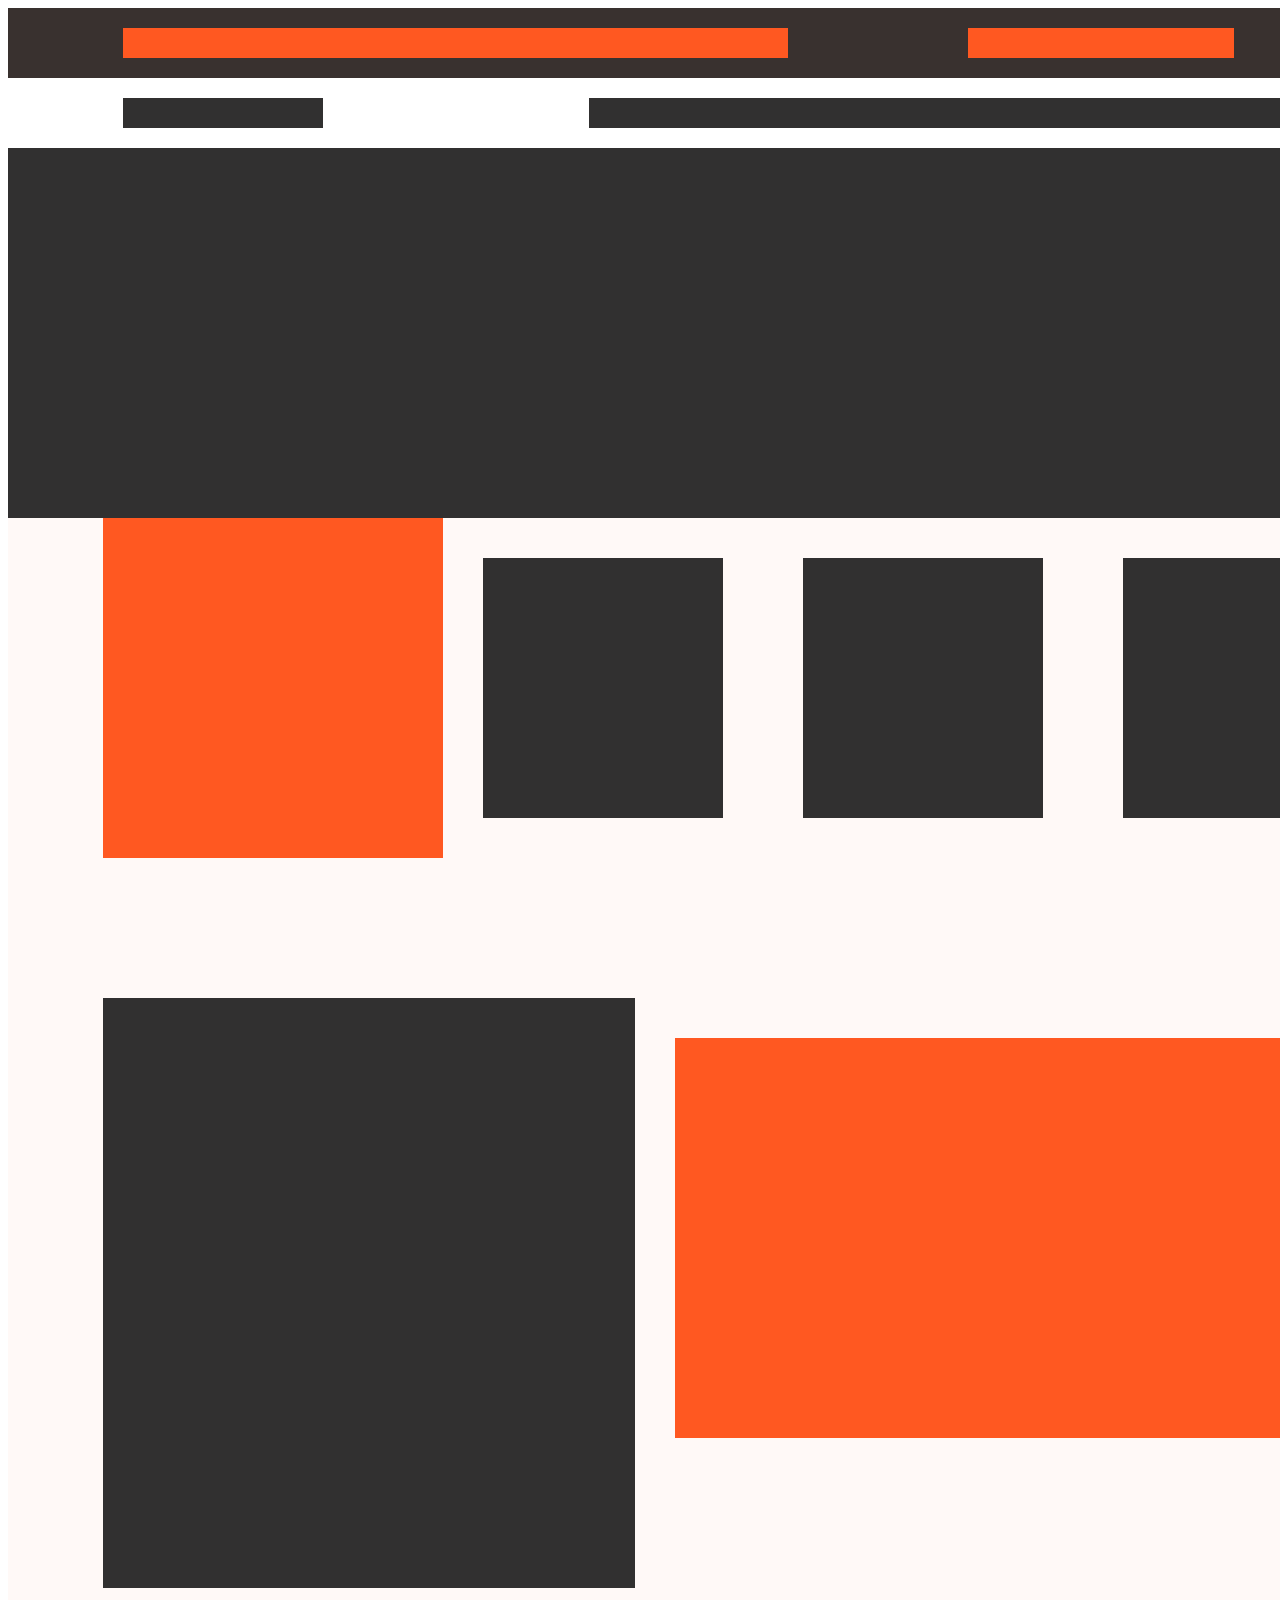
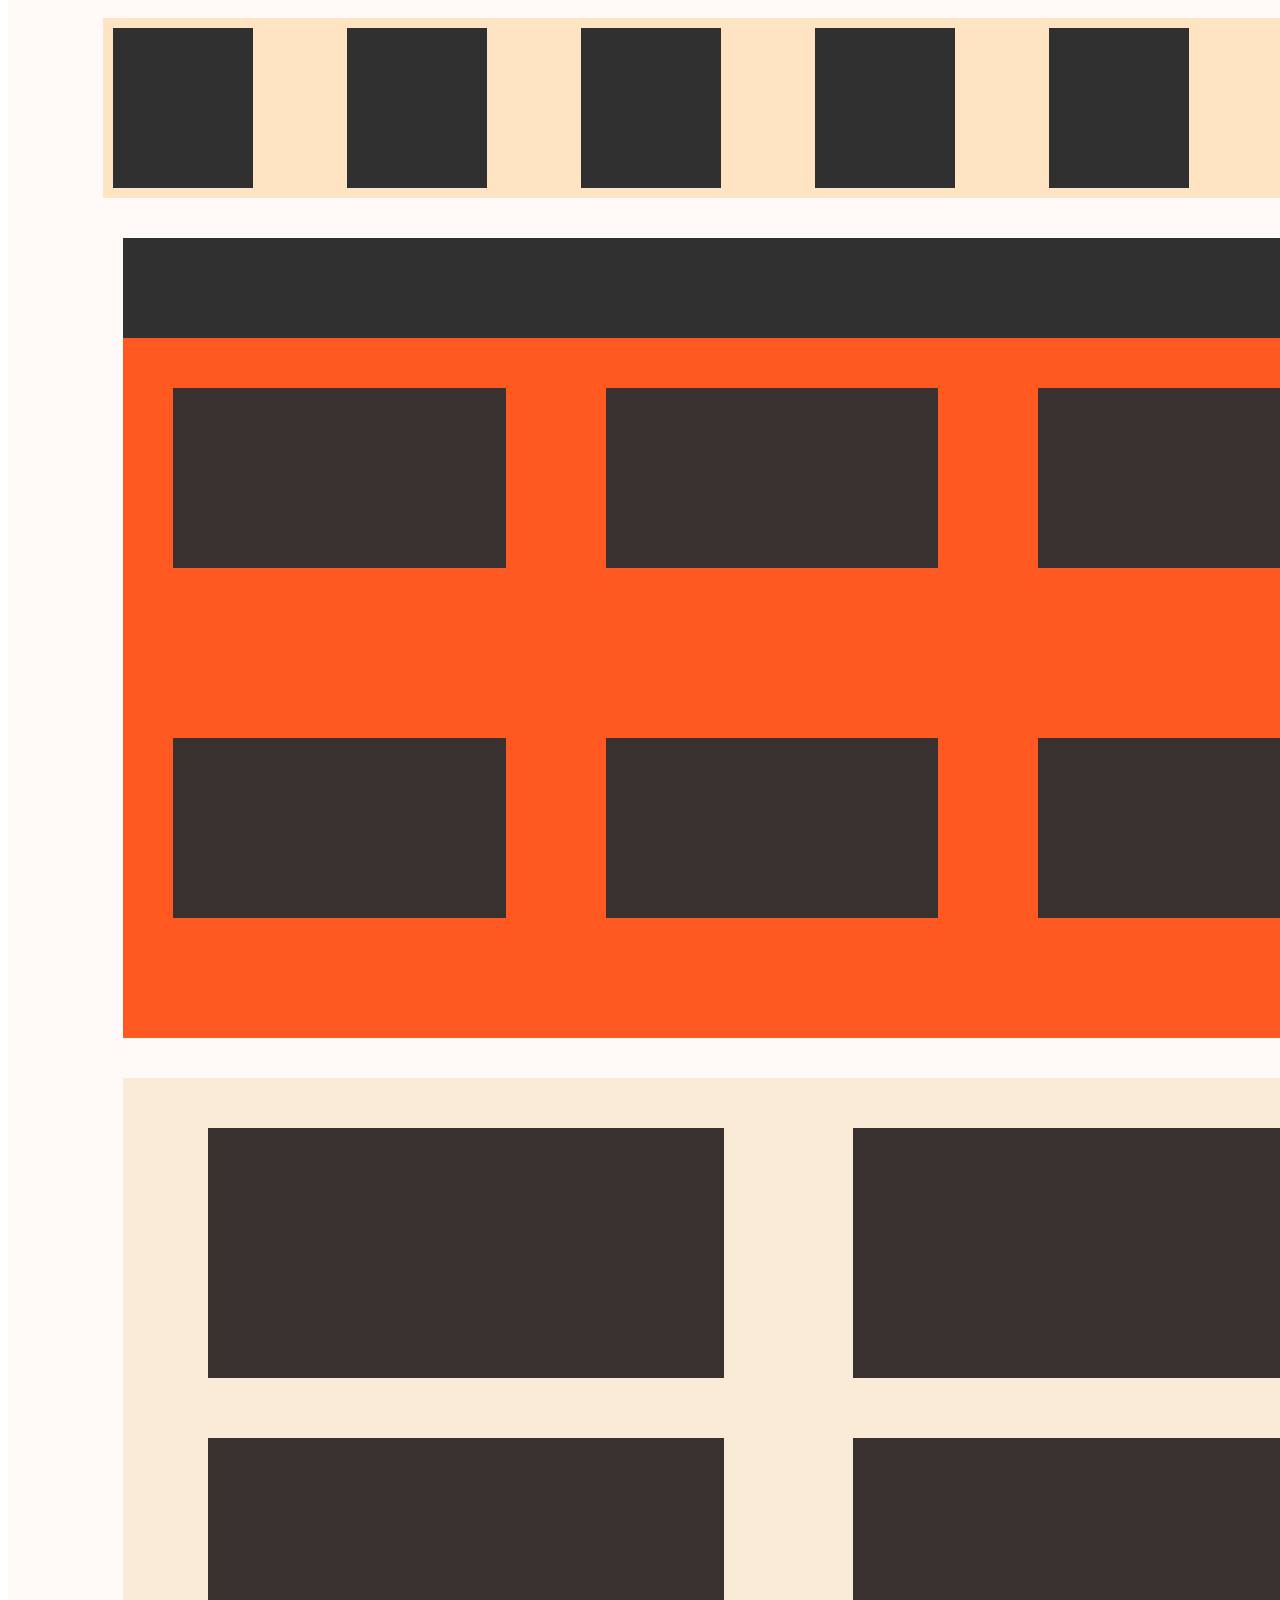
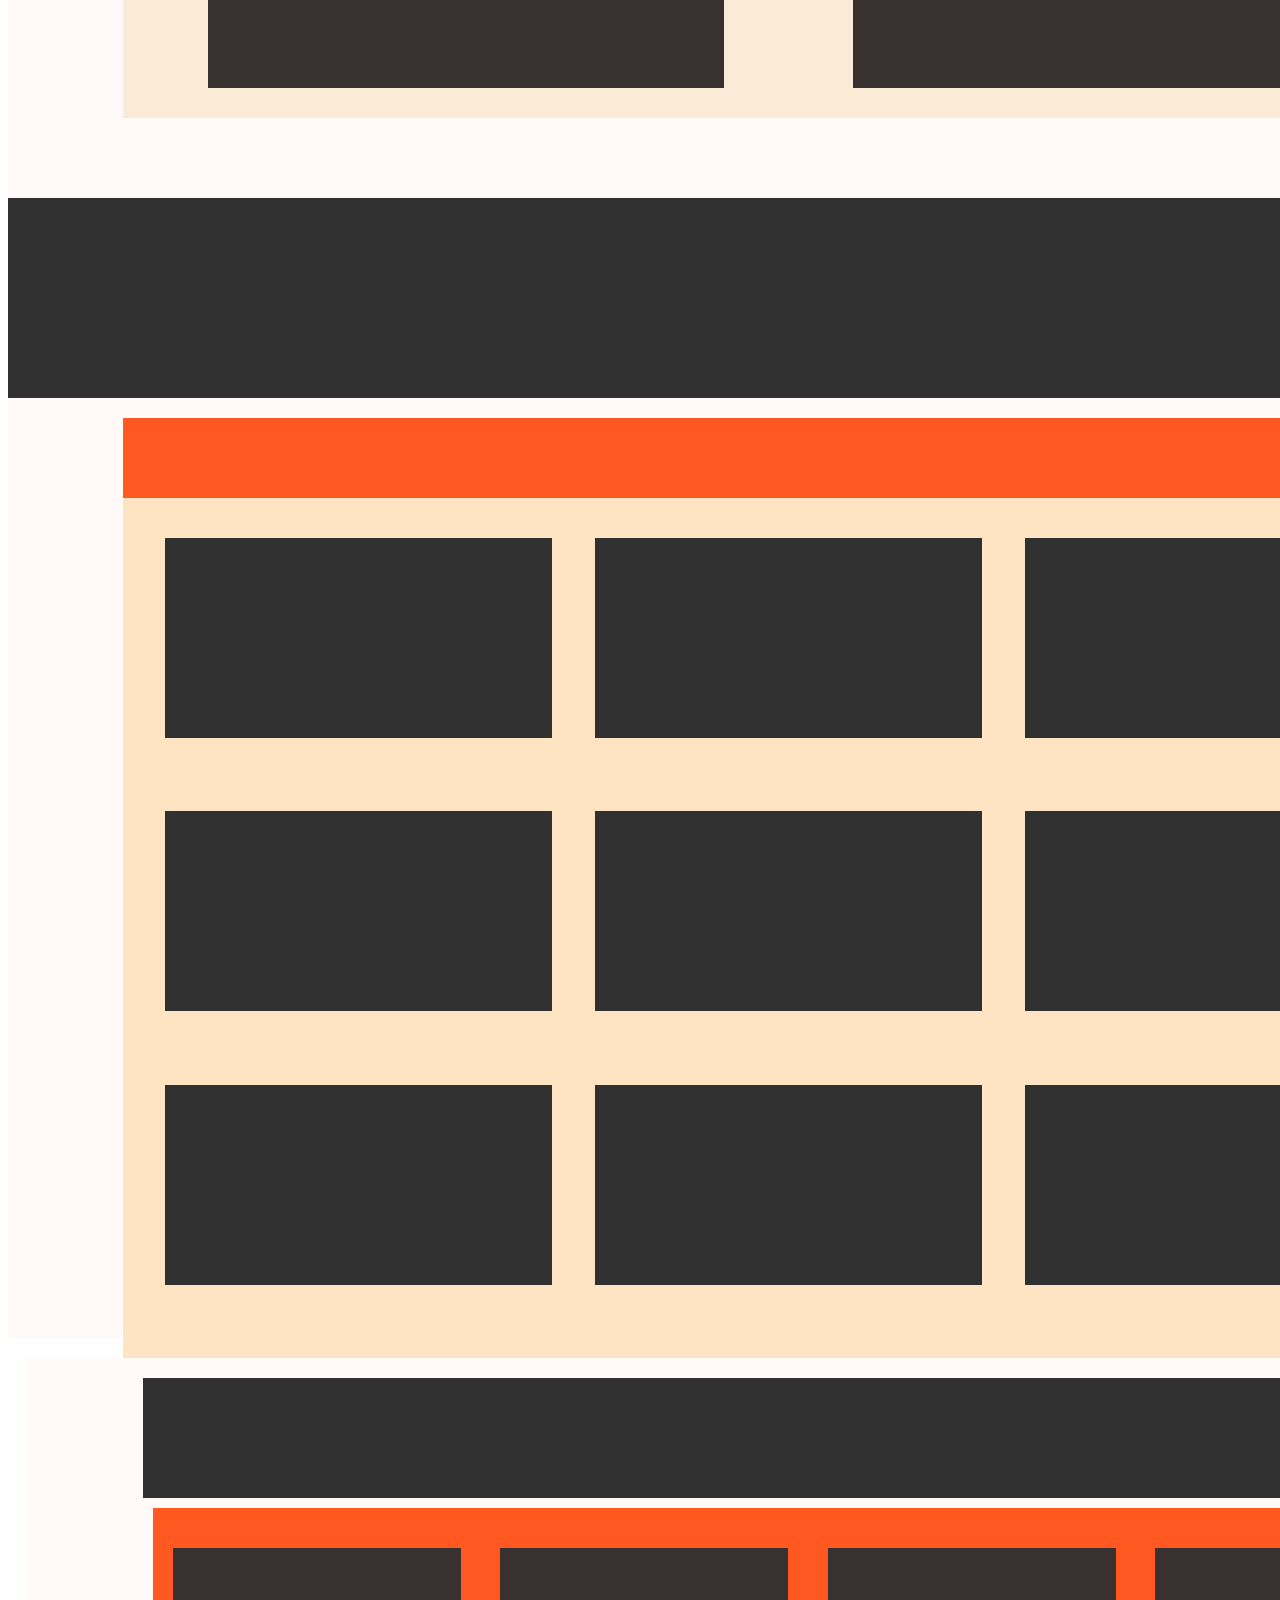
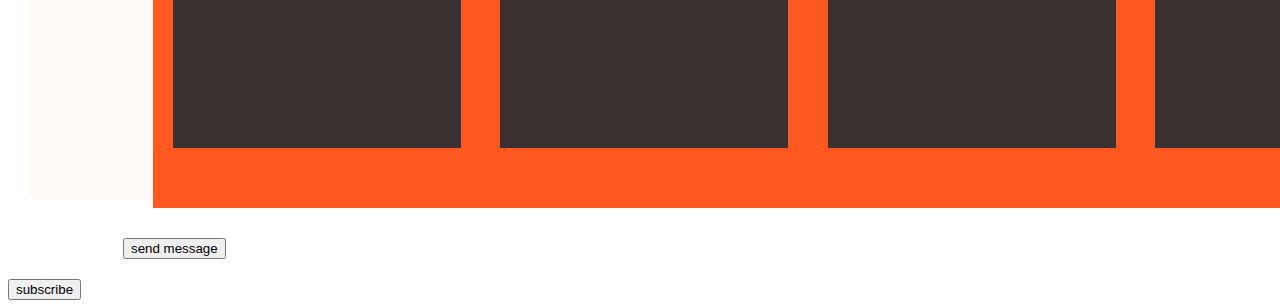
==== flexor new layout/index.html @ 1deda566 "flexor new layout" ====
<!DOCTYPE html>
<html lang="en">

<head>
    <meta charset="UTF-8">
    <meta http-equiv="X-UA-Compatible" content="IE=edge">
    <meta name="viewport" content="width=device-width, initial-scale=1.0">
    <title>flexor-2</title>
    <link rel="stylesheet" href="css/reset.css">
    <link rel="stylesheet" href="./style.css">
</head>

<body>

    <!-- <========get connect section starts==========> -->
    <section class="get-connected">
        <section class="container">
            <div class="mail-icon"></div>
            <div class="get-connect"></div>
        </section>
    </section>
    <!-- <====get connect section ends=====> -->

    <!--<======= conatct section starts=========> -->
    <section class="contact-section">
        <section class="container">
            <div class="flexor-icon"></div>
            <div class="toggle-buttons"></div>
        </section>
    </section>
    <!--<======= conatct section ends=========> -->


    <!--<======= banner section starts=========> -->

    <section class="banner-section">
        <div class="banner-img"></div>
    </section>

    <!--<======= banner section ends=========> -->

    <!--<=======why-choose section starts=========> -->
    <section class="why-choose-section">
        <section class="container">
            <div class="why-choose"></div>
            <div class="reason-1"></div>
            <div class="reason-2"></div>
            <div class="reason-3"></div>
        </section>
    </section>
    <!--<======= why choose section starts=========> -->

    <!--<======= about-us section starts=========> -->

    <section class="about-us-section">
        <section class="container">
            <div class=" about-us-img"></div>
            <div class="about-us-briefing"></div>
        </section>
    </section>

    <!--<======= about-us section starts=========> -->

    <!--<======= client-logo section starts=========> -->

    <section class="client-logo-section">
        <div class="container">
            <div class="client-logo-flexbox">
                <div class="logo"></div>
                <div class="logo"></div>
                <div class="logo"></div>
                <div class="logo"></div>
                <div class="logo"></div>
                <div class="logo"></div>
            </div>
        </div>
    </section>
    <!--<======= client-logo section ends=========> -->

    <!--<======= service-section starts=========> -->

    <section class="service-section">
        <section class="container">
            <div class="about-service"></div>
            <div class="service-flex-box">
                <div class="service"></div>
                <div class="service"></div>
                <div class="service"></div>
                <div class="service"></div>
                <div class="service"></div>
                <div class="service"></div>
            </div>
        </section>
    </section>

    <!--<======= service-section ends=========> -->


    <!--<======= picture-section starts=========> -->
    <section class="picture-section">
        <section class="container">
            <div class="picture-flexbox">
                <div class="picture"></div>
                <div class="picture"></div>
                <div class="picture"></div>
                <div class="picture"></div>
            </div>
        </section>
    </section>
    <!--<======= picture-section ends=========> -->

    <!--<======= customer-review-section starts=========> -->

    <section class="customer-review-section">
        <section class="container">
            <div class="customer-review-flexbox"></div>
        </section>
    </section>

    <!--<======= customer-review-section ends=========> -->


    <!--<======= portfolio-section starts=========> -->

    <section class="portfolio-section">
        <section class="container">
            <div class="about-portfolio"></div>
            <div class="portfolio-flexbox">
                <div class="portfolio-img"></div>
                <div class="portfolio-img"></div>
                <div class="portfolio-img"></div>
                <div class="portfolio-img"></div>
                <div class="portfolio-img"></div>
                <div class="portfolio-img"></div>
                <div class="portfolio-img"></div>
                <div class="portfolio-img"></div>
                <div class="portfolio-img"></div>
            </div>
        </section>
    </section>

    <!--<======= portfolio-section ends=========> -->

    <!--<======= team-section starts=========> -->

    <section class="team-section">
        <section class="container">
            <div class="about-team"></div>
            <div class="team-flexbox">
                <div class="team-img"></div>
                <div class="team-img"></div>
                <div class="team-img"></div>
                <div class="team-img"></div>
            </div>
        </section>
    </section>

    <!--<======= team-section ends=========> -->

    <!--<=======pricing-section starts=========> -->

    <section class="pricing-section">
        <section class="container">
            <div class="about-pricing"></div>
            <div class="pricing-flexbox">
                <div class="pricing-details"></div>
                <div class="pricing-details"></div>
                <div class="pricing-details"></div>
                <div class="pricing-details"></div>
            </div>
        </section>
    </section>

    <!--<=======pricing-section ends=========> -->

    <!--<=======FAQ-section starts=========> -->

    <section class="FAQ-section starts">
        <section class="container">
            <div class="about-FAQ"></div>
            <div class="FAQ"></div>
            <div class="FAQ"></div>
            <div class="FAQ"></div>
            <div class="FAQ"></div>
            <div class="FAQ"></div>
        </section>
    </section>

    <!--<=======FAQ-section ends=========> -->

    <!--<=======contact-section starts=========> -->

    <section class="contact-section">
        <section class="container">
            <div class="about-contact"></div>
            <div class="contact-flexbox">
                <div class="address-flexbox">
                    <div class="our-address"></div>
                    <div class="our-address"></div>
                    <div class="our-address"></div>
                </div>
                <div class="name-flex">
                    <div class="your-name"></div>
                    <div class="your-mail"></div>
                </div>
                <div class="subject"></div>
                <div class="message"></div>
                <div class="send message button"><button>send message</button></div>
            </div>
        </section>
    </section>

    <!--<=======contact-section ends=========> -->

    <!--<=======footer-section starts=========> -->

    <section class="footer-section">
        <section class="container">
            <div class="footer-flex">
                <div class="footer-details"></div>
                <div class="footer-details"></div>
                <div class="footer-details"></div>
                <div class="footer-details"><button>subscribe</button></div>
            </div>
        </section>
    </section>

    <!--<=======footer-section ends=========> -->

    <!--<=======copyright-section starts=========> -->

    <section class="copyright-section">
        <section class="container">
            <div class="copyright-flexbox">
                <div class="copyright-info"></div>
                <div class="social-media-icons"></div>
            </div>
        </section>
    </section>

    <!--<=======copyright-section starts=========> -->

</body>


</html>
---- flexor new layout/style.css ----
.container{
    display: flex;
    flex-wrap: wrap !important;
    width: 1330px !important;
    margin: auto;
}


/* <=========GET CONNECT STYLE STARTS=======> */

.get-connected{
background-color: #39312f;
padding: 20px;
width: 1520px;
justify-content: space-between !important;
}
.mail-icon{
    background-color: #ff5821;
    height: 30px;
    width: 50%;
}
.get-connect{
    background-color: #ff5821;
    height: 30px;
    width: 20%;
    margin-left: 180px;
}

/* <=============get connect ends=========> */

/* <============contact styling starts=======> */

.contact-section{
background-color:#fff;
padding: 20px;
width: 1520px;
justify-content: space-between !important;
}
.flexor-icon{
background-color: #313030;
height: 30px;
width: 15%;
}
.toggle-buttons{
    background-color: #313030;
    height: 30px;
    width: 60%;
    margin-left: 20%;
}

/* <============contact styling ends=======> */

/* <============banner styling starts=======> */

.banner-section{
    background-color: #313030;
    height: 450px;
    width: 1520px;
}
/* <==========banner section ends=======> */

/* <=========why choose section styling starts=======> */
.why-choose-section{
    background-color: #fff9f7;
    width: 1520px;
    height: 450px;
    margin-top: -80px;
}
.why-choose{
    background-color: #ff5821;
    padding: 20px;
    height: 300px;
    width: 300px;
}
.reason-1,.reason-2,.reason-3{
    background-color:  #313030;
    height: 200px;
    width: 200px;
    padding: 30px 20PX;
    align-items: center;
    margin: 40px;
}

/* <======about-us style starts=======> */

.about-us-section{
    background-color: #fff9f7;
    padding: 30px 0;
    width: 1520px;
}
.about-us-img{
    background-color: #313030;
    height: 550px;
    width:40%;
    padding: 20px 0;
}
.about-us-briefing{
    background-color: #ff5821;
    height: 400px;
    width: 50%;
    margin: 40px;
}

/* <======about-us style ends=======> */

/* <======client-logo style starts=======> */

.client-logo-section{
    background-color: #fff9f7;
    height: 200px;
    width: 1520px;
}
.client-logo-flexbox{
    display: flex;
    flex-wrap: wrap;
    background-color: bisque;
    width: 1330px;
    height: 180px;
    justify-content: space-between;
}
.logo,.logo,.logo,.logo,.logo,.logo{
    background-color: #313030;
    height: 100px;
    width: 80px;
    margin: 10px;
    padding: 30px;

}
/* <======client-logo style ends=======> */

/* <======service section style starts=======> */

.service-section{
    background-color: #fff9f7;
    padding: 20px;
    height: 800px;
    width: 1520px;
}
.about-service{
    background-color: #313030;
    height: 100px;
    width: 1330px;
}
.service-flex-box{
    display: flex;
    flex-wrap:wrap;
    background-color:#ff5821;
    height:700px ;
    width: 1330px;
}
.service{
    height: 180px;
    width: 25%;
    background-color: #39312f;
    margin: 50px;
}

/* <======service section style starts=======> */

/* <======picture section style starts=======> */

.picture-section{
    background-color:#fff9f7;
    padding: 20px;
    height: 700px;
    width: 1520px;
}
.picture-flexbox{
    display: flex;
    flex-wrap: wrap;
    background-color: antiquewhite;
    height: 600px;
    width: 1320px;
    padding: 20px;
    justify-content: space-around !important;
}
.picture{
    background-color: #39312f;
    height: 250px;
    width: 40%;
    margin: 30px;
}

/* <======picture section style ends=======> */

/* <======customer review section style starts=======> */

.customer-review-section{
    background-color: #313030;
    height: 200px;
    width: 1520px;
}

/* <======customer review section style endss=======> */

/* <======portfolio section style starts=======> */

.portfolio-section{
    background-color:#fff9f7 ;
    height: 900px;
    width: 1520px;
    padding: 20px;
}
.about-portfolio{
    background-color: #ff5821;
    height: 80px;
    width: 1320px;
}
.portfolio-flexbox{
    display: flex;
    flex-wrap:wrap ;
    background-color: bisque;
    height: 820px;
    width: 1320px;
    padding: 20px;
    justify-content: space-around !important;
}
.portfolio-img{
    background-color: #313030;
    height: 200px;
    width:30%;
    margin: 20px;
}

/* <======portfolio section style ends=======> */


/* <======team section style starts=======> */
.team-section{
    background-color: #fff9f7;
    height: 400px;
    width: 1520px;
    padding: 20px;
    margin: 20px;
}
.about-team{
    background-color: #313030;
    height: 80px;
    width: 1300px;
    padding: 20px;
}
.team-flexbox{
display: flex;
flex-wrap:wrap ;
background-color:#ff5821 ;
height: 300px;
width: 1320px;
margin: 10px;
justify-content: space-around !important;
}
.team-img{
    background-color:#39312f;
    height: 200px;
    width: 22%;
    margin-top: 40px;
}

/* <======team section style ends=======> */
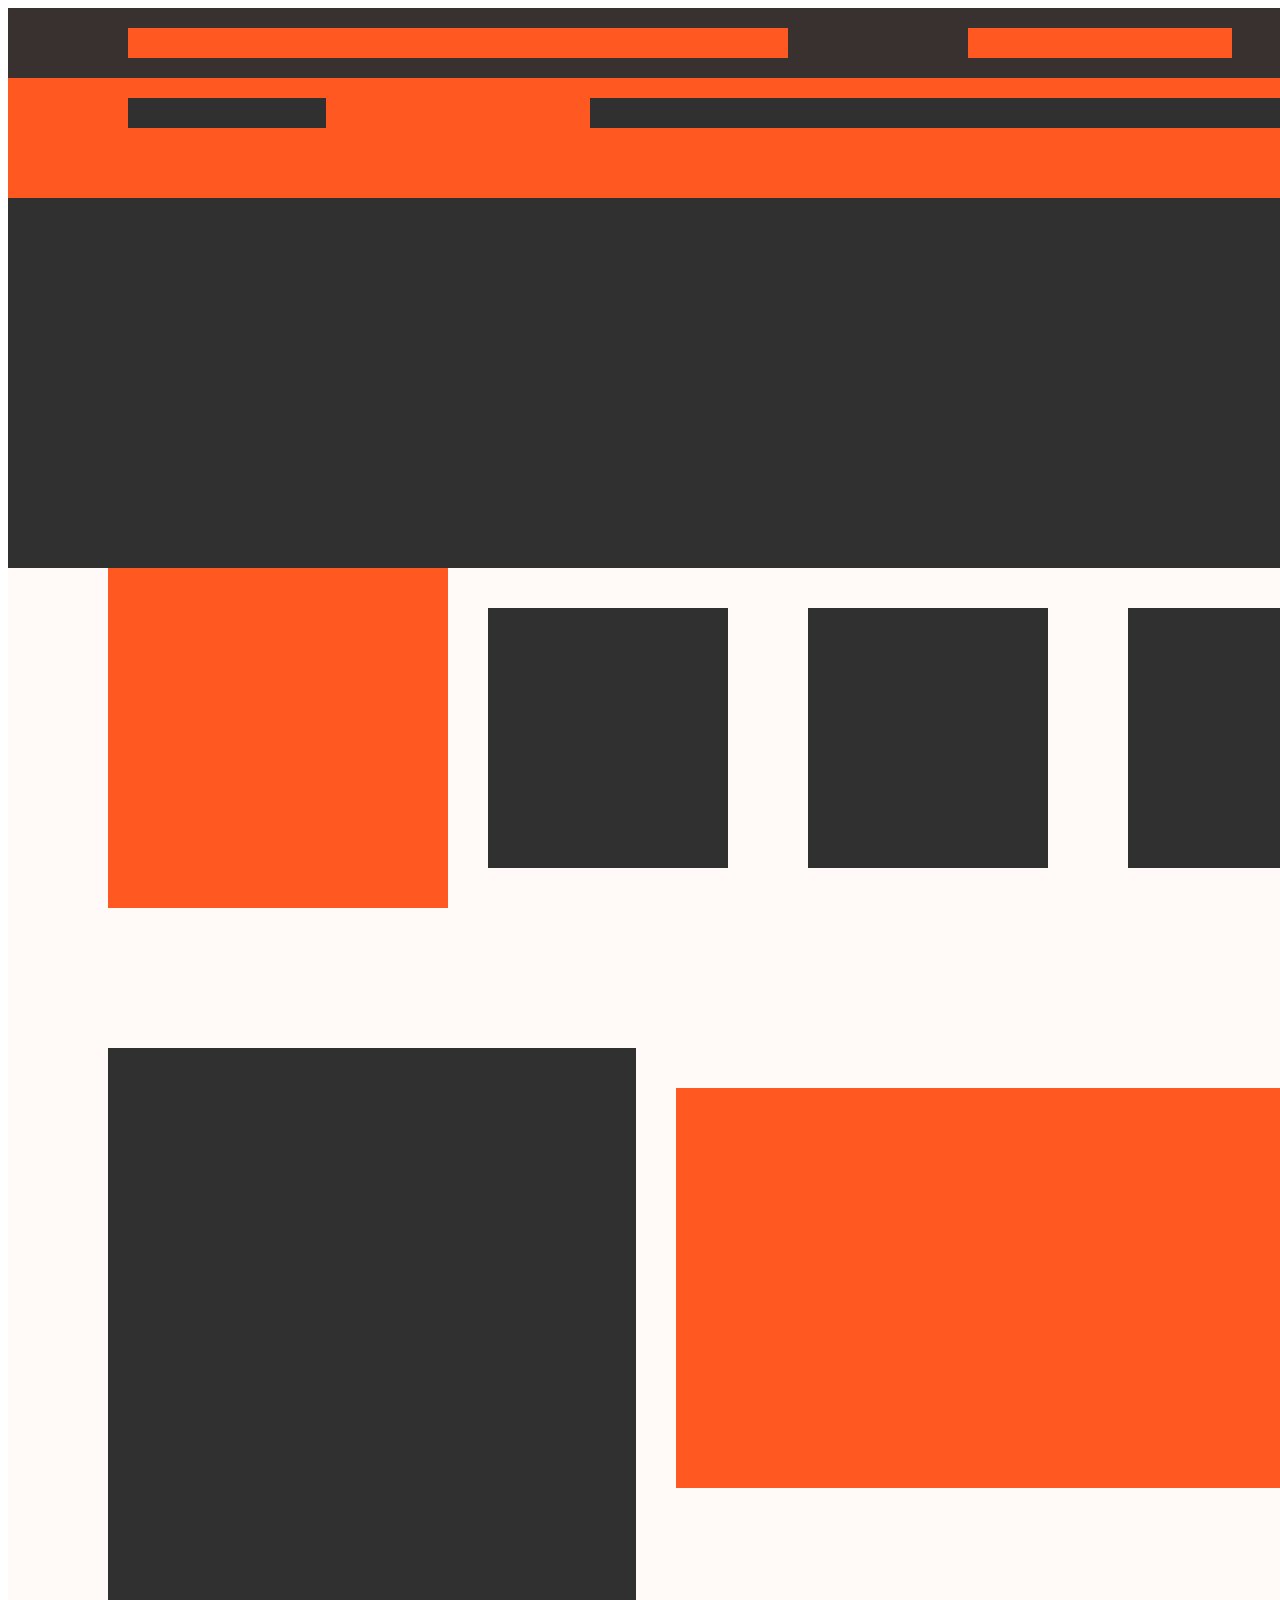
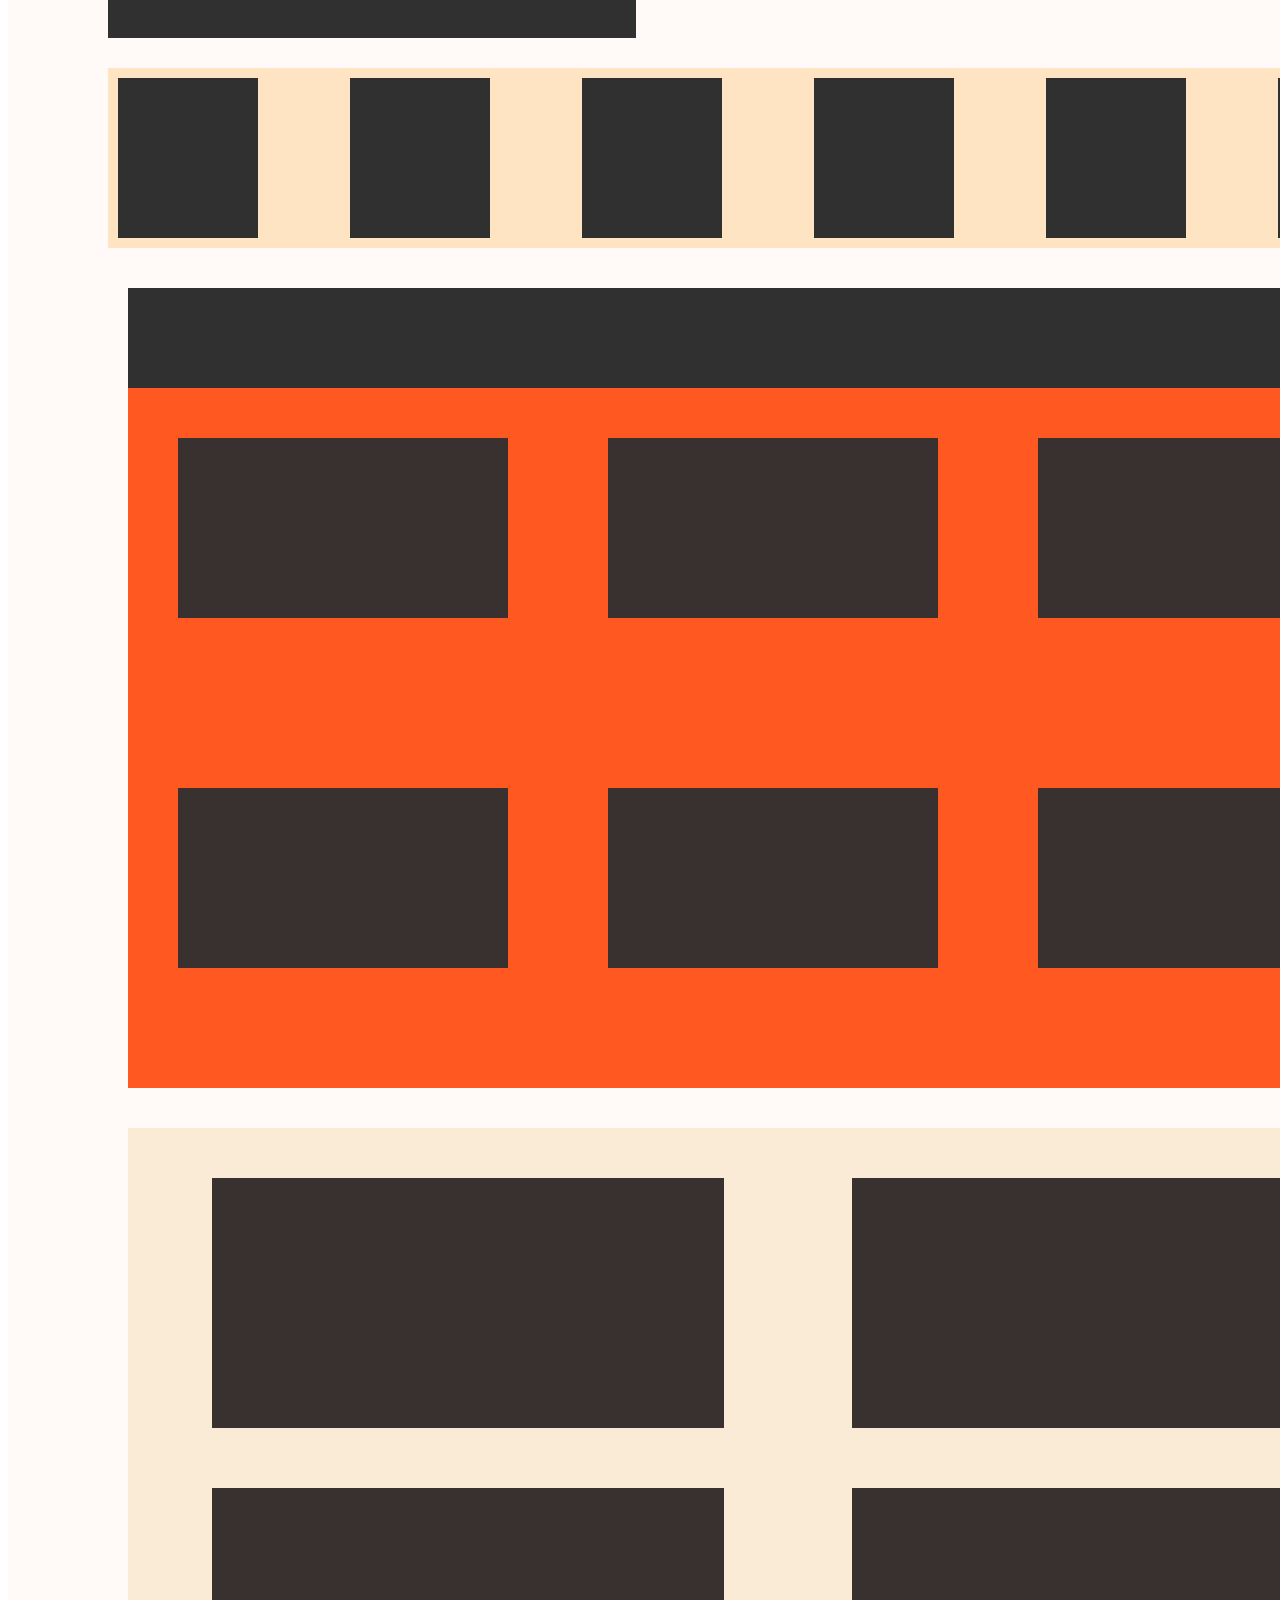
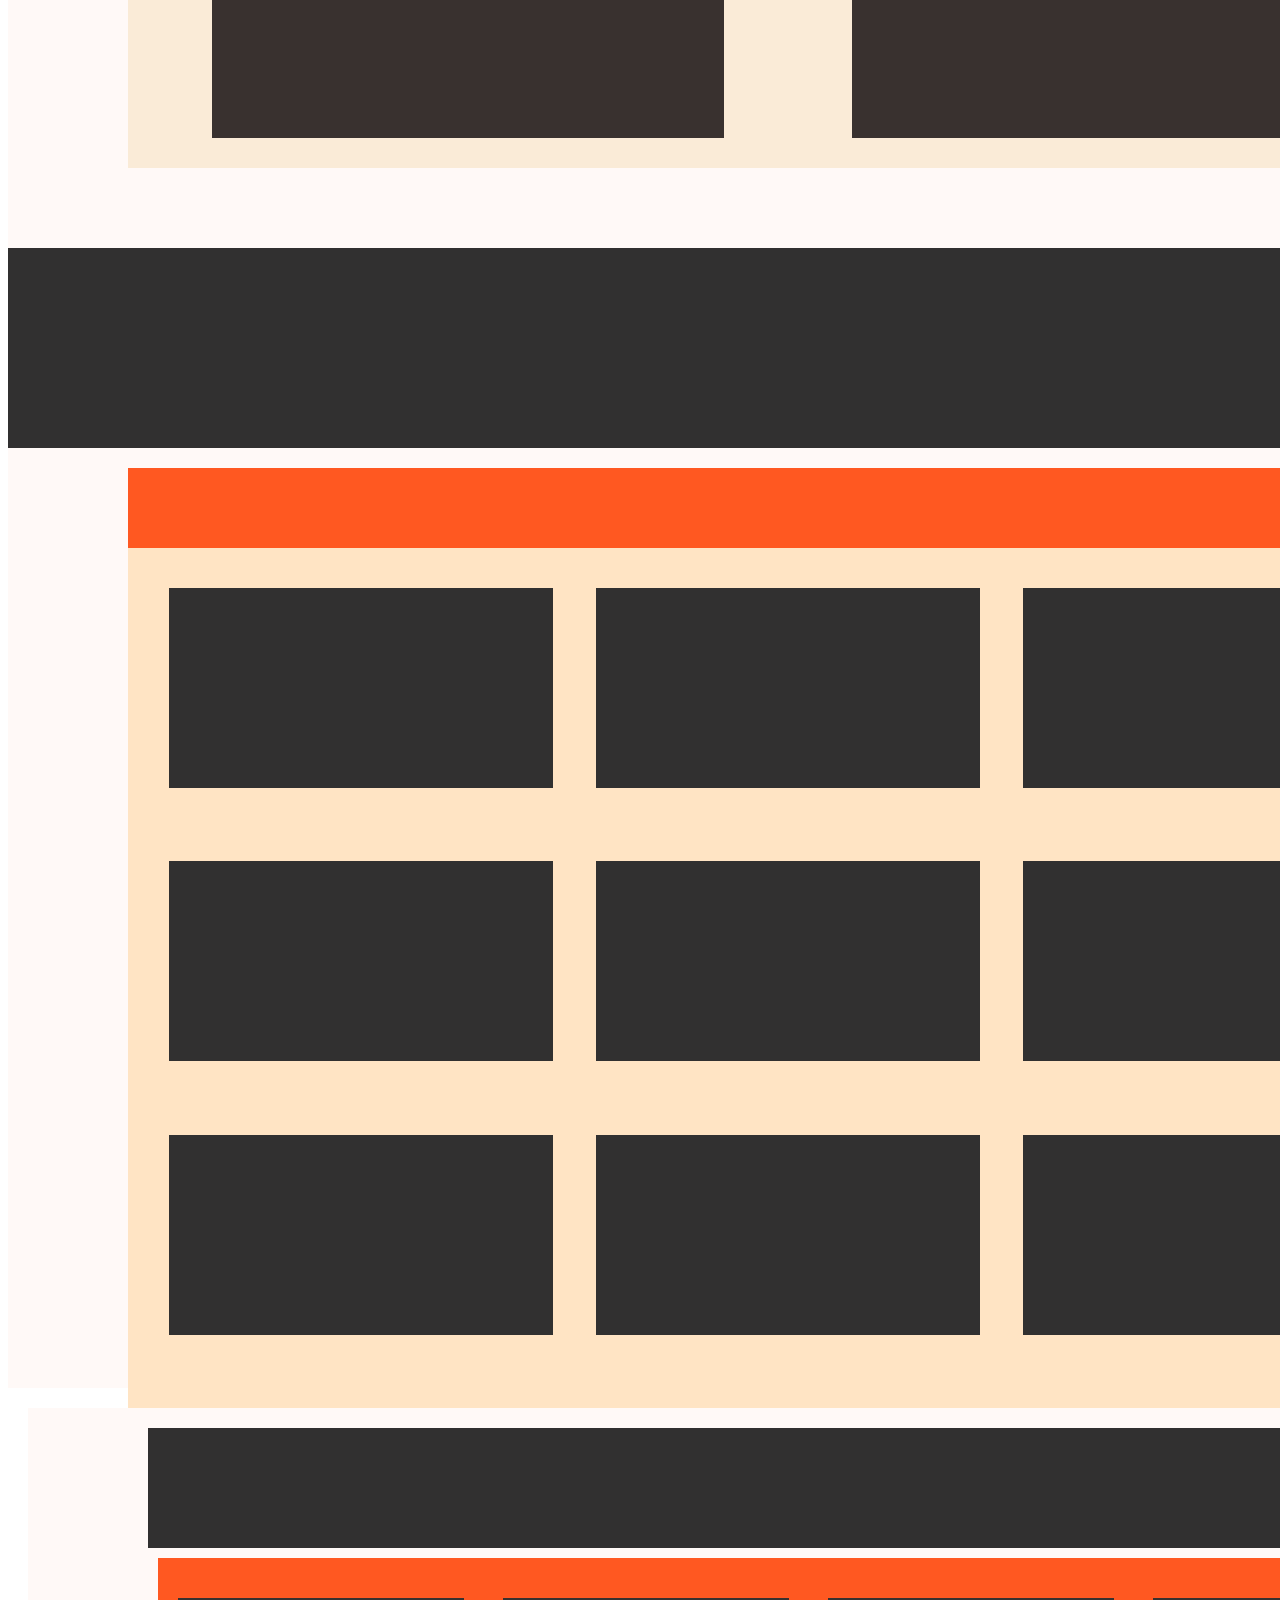
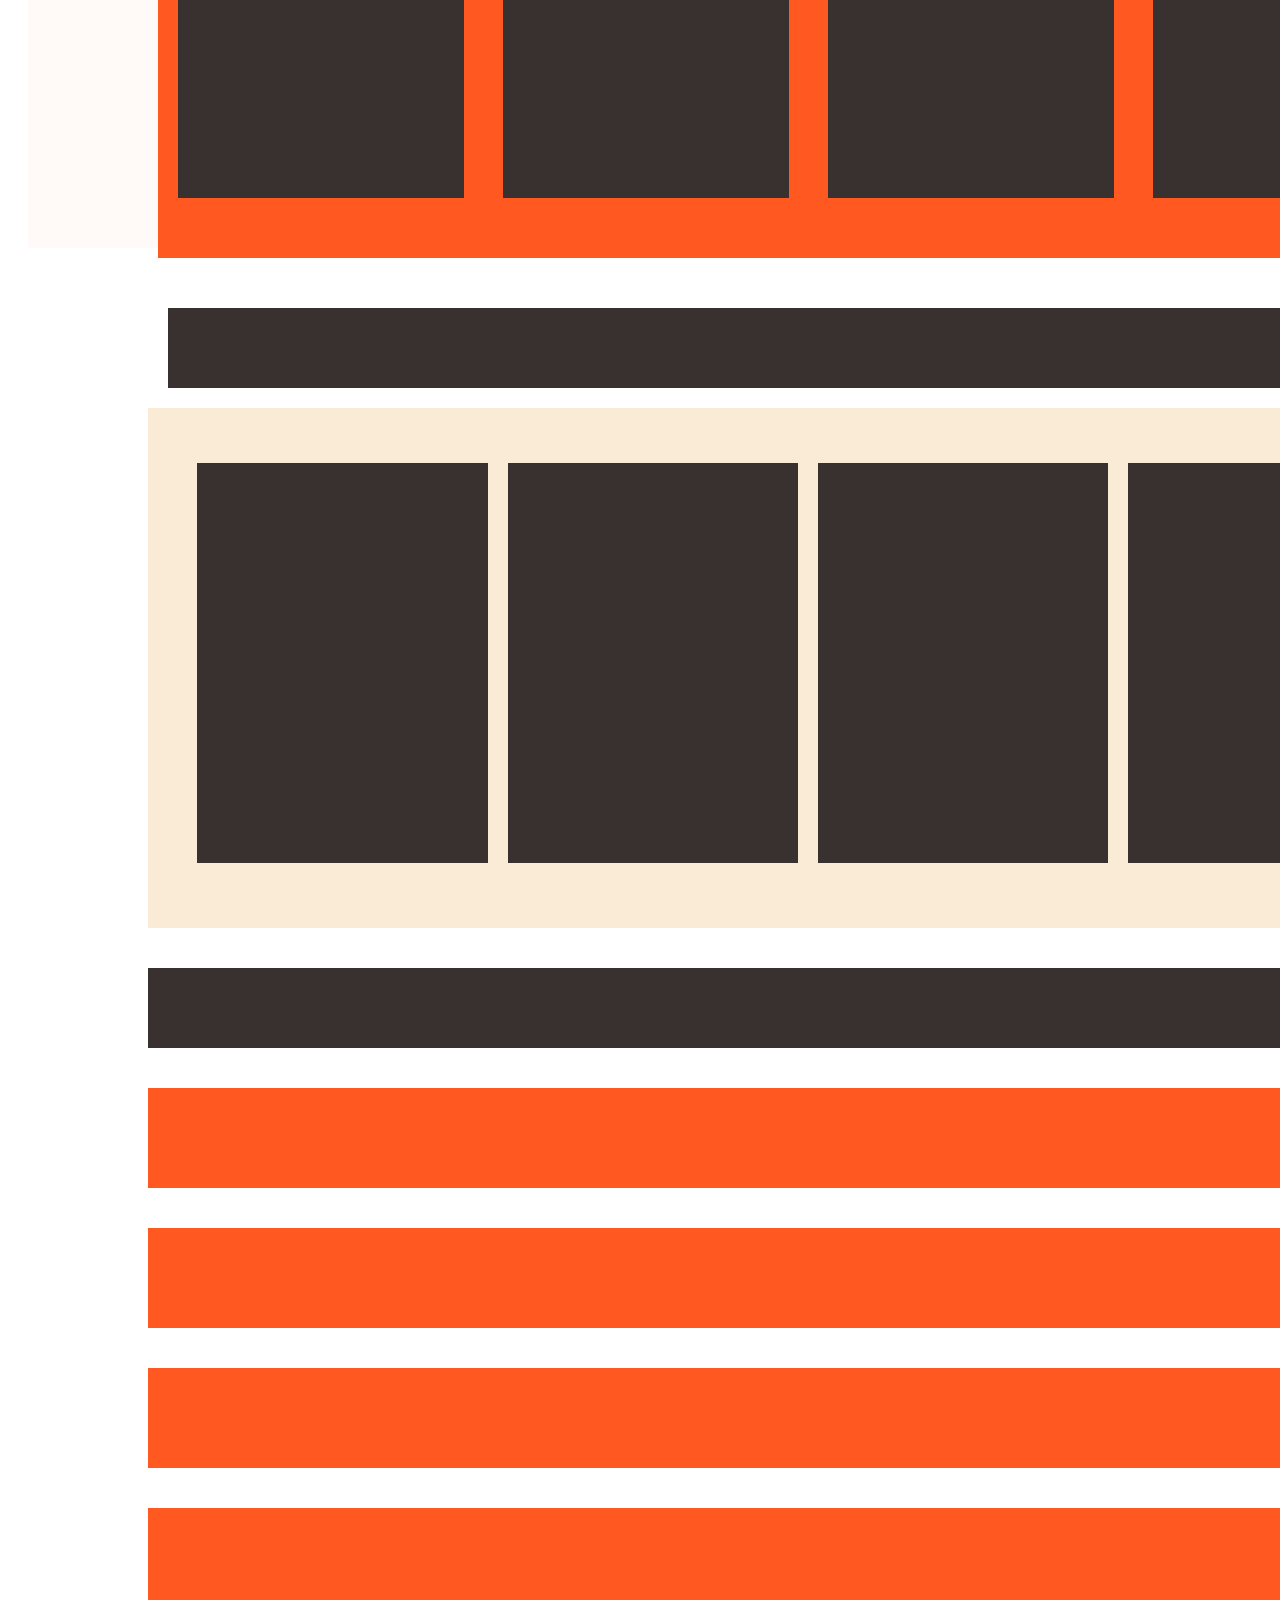
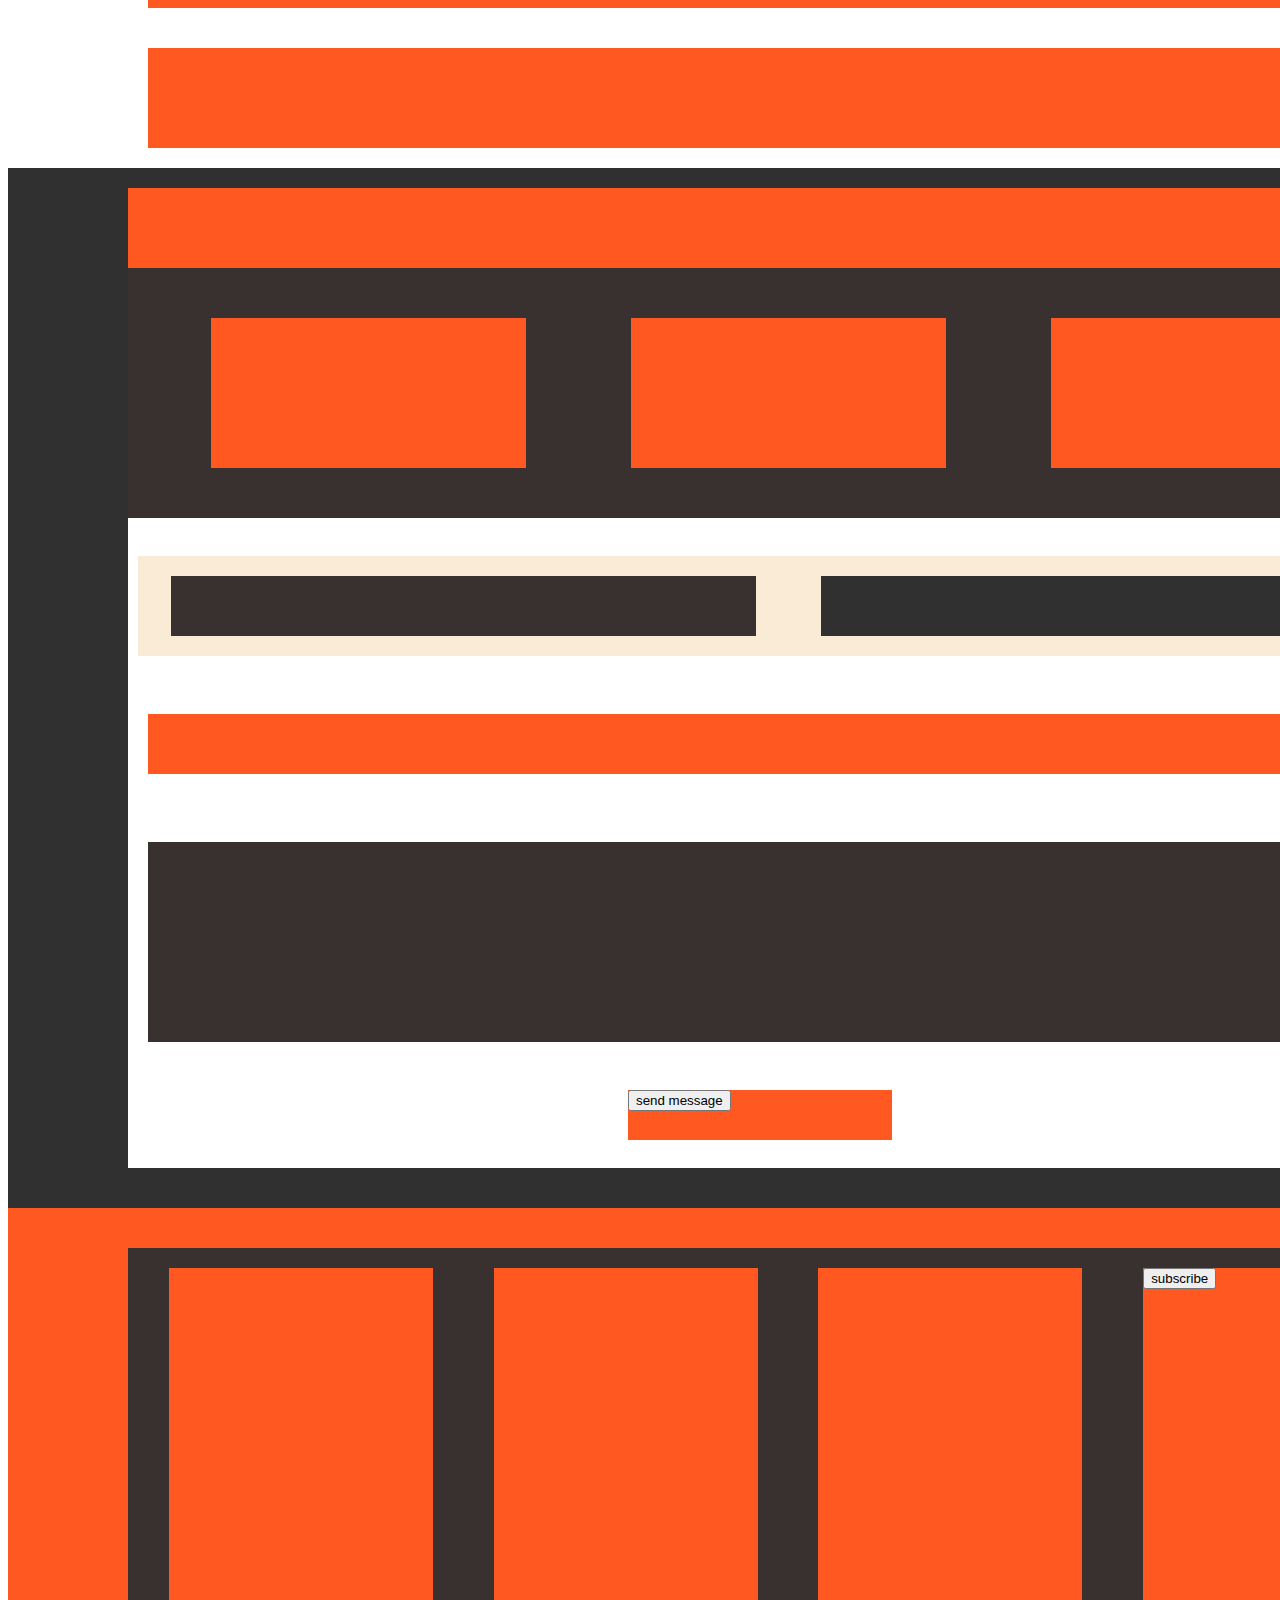
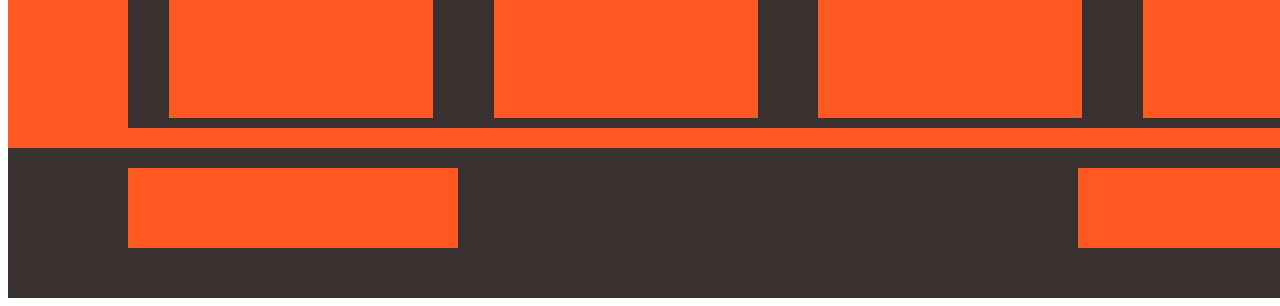
==== commit a3c3546c: "Add files via upload" ====
--- a/flexor new layout/index.html
+++ b/flexor new layout/index.html
@@ -1,246 +1,246 @@
-<!DOCTYPE html>
-<html lang="en">
-
-<head>
-    <meta charset="UTF-8">
-    <meta http-equiv="X-UA-Compatible" content="IE=edge">
-    <meta name="viewport" content="width=device-width, initial-scale=1.0">
-    <title>flexor-2</title>
-    <link rel="stylesheet" href="css/reset.css">
-    <link rel="stylesheet" href="./style.css">
-</head>
-
-<body>
-
-    <!-- <========get connect section starts==========> -->
-    <section class="get-connected">
-        <section class="container">
-            <div class="mail-icon"></div>
-            <div class="get-connect"></div>
-        </section>
-    </section>
-    <!-- <====get connect section ends=====> -->
-
-    <!--<======= conatct section starts=========> -->
-    <section class="contact-section">
-        <section class="container">
-            <div class="flexor-icon"></div>
-            <div class="toggle-buttons"></div>
-        </section>
-    </section>
-    <!--<======= conatct section ends=========> -->
-
-
-    <!--<======= banner section starts=========> -->
-
-    <section class="banner-section">
-        <div class="banner-img"></div>
-    </section>
-
-    <!--<======= banner section ends=========> -->
-
-    <!--<=======why-choose section starts=========> -->
-    <section class="why-choose-section">
-        <section class="container">
-            <div class="why-choose"></div>
-            <div class="reason-1"></div>
-            <div class="reason-2"></div>
-            <div class="reason-3"></div>
-        </section>
-    </section>
-    <!--<======= why choose section starts=========> -->
-
-    <!--<======= about-us section starts=========> -->
-
-    <section class="about-us-section">
-        <section class="container">
-            <div class=" about-us-img"></div>
-            <div class="about-us-briefing"></div>
-        </section>
-    </section>
-
-    <!--<======= about-us section starts=========> -->
-
-    <!--<======= client-logo section starts=========> -->
-
-    <section class="client-logo-section">
-        <div class="container">
-            <div class="client-logo-flexbox">
-                <div class="logo"></div>
-                <div class="logo"></div>
-                <div class="logo"></div>
-                <div class="logo"></div>
-                <div class="logo"></div>
-                <div class="logo"></div>
-            </div>
-        </div>
-    </section>
-    <!--<======= client-logo section ends=========> -->
-
-    <!--<======= service-section starts=========> -->
-
-    <section class="service-section">
-        <section class="container">
-            <div class="about-service"></div>
-            <div class="service-flex-box">
-                <div class="service"></div>
-                <div class="service"></div>
-                <div class="service"></div>
-                <div class="service"></div>
-                <div class="service"></div>
-                <div class="service"></div>
-            </div>
-        </section>
-    </section>
-
-    <!--<======= service-section ends=========> -->
-
-
-    <!--<======= picture-section starts=========> -->
-    <section class="picture-section">
-        <section class="container">
-            <div class="picture-flexbox">
-                <div class="picture"></div>
-                <div class="picture"></div>
-                <div class="picture"></div>
-                <div class="picture"></div>
-            </div>
-        </section>
-    </section>
-    <!--<======= picture-section ends=========> -->
-
-    <!--<======= customer-review-section starts=========> -->
-
-    <section class="customer-review-section">
-        <section class="container">
-            <div class="customer-review-flexbox"></div>
-        </section>
-    </section>
-
-    <!--<======= customer-review-section ends=========> -->
-
-
-    <!--<======= portfolio-section starts=========> -->
-
-    <section class="portfolio-section">
-        <section class="container">
-            <div class="about-portfolio"></div>
-            <div class="portfolio-flexbox">
-                <div class="portfolio-img"></div>
-                <div class="portfolio-img"></div>
-                <div class="portfolio-img"></div>
-                <div class="portfolio-img"></div>
-                <div class="portfolio-img"></div>
-                <div class="portfolio-img"></div>
-                <div class="portfolio-img"></div>
-                <div class="portfolio-img"></div>
-                <div class="portfolio-img"></div>
-            </div>
-        </section>
-    </section>
-
-    <!--<======= portfolio-section ends=========> -->
-
-    <!--<======= team-section starts=========> -->
-
-    <section class="team-section">
-        <section class="container">
-            <div class="about-team"></div>
-            <div class="team-flexbox">
-                <div class="team-img"></div>
-                <div class="team-img"></div>
-                <div class="team-img"></div>
-                <div class="team-img"></div>
-            </div>
-        </section>
-    </section>
-
-    <!--<======= team-section ends=========> -->
-
-    <!--<=======pricing-section starts=========> -->
-
-    <section class="pricing-section">
-        <section class="container">
-            <div class="about-pricing"></div>
-            <div class="pricing-flexbox">
-                <div class="pricing-details"></div>
-                <div class="pricing-details"></div>
-                <div class="pricing-details"></div>
-                <div class="pricing-details"></div>
-            </div>
-        </section>
-    </section>
-
-    <!--<=======pricing-section ends=========> -->
-
-    <!--<=======FAQ-section starts=========> -->
-
-    <section class="FAQ-section starts">
-        <section class="container">
-            <div class="about-FAQ"></div>
-            <div class="FAQ"></div>
-            <div class="FAQ"></div>
-            <div class="FAQ"></div>
-            <div class="FAQ"></div>
-            <div class="FAQ"></div>
-        </section>
-    </section>
-
-    <!--<=======FAQ-section ends=========> -->
-
-    <!--<=======contact-section starts=========> -->
-
-    <section class="contact-section">
-        <section class="container">
-            <div class="about-contact"></div>
-            <div class="contact-flexbox">
-                <div class="address-flexbox">
-                    <div class="our-address"></div>
-                    <div class="our-address"></div>
-                    <div class="our-address"></div>
-                </div>
-                <div class="name-flex">
-                    <div class="your-name"></div>
-                    <div class="your-mail"></div>
-                </div>
-                <div class="subject"></div>
-                <div class="message"></div>
-                <div class="send message button"><button>send message</button></div>
-            </div>
-        </section>
-    </section>
-
-    <!--<=======contact-section ends=========> -->
-
-    <!--<=======footer-section starts=========> -->
-
-    <section class="footer-section">
-        <section class="container">
-            <div class="footer-flex">
-                <div class="footer-details"></div>
-                <div class="footer-details"></div>
-                <div class="footer-details"></div>
-                <div class="footer-details"><button>subscribe</button></div>
-            </div>
-        </section>
-    </section>
-
-    <!--<=======footer-section ends=========> -->
-
-    <!--<=======copyright-section starts=========> -->
-
-    <section class="copyright-section">
-        <section class="container">
-            <div class="copyright-flexbox">
-                <div class="copyright-info"></div>
-                <div class="social-media-icons"></div>
-            </div>
-        </section>
-    </section>
-
-    <!--<=======copyright-section starts=========> -->
-
-</body>
-
-
+<!DOCTYPE html>
+<html lang="en">
+
+<head>
+    <meta charset="UTF-8">
+    <meta http-equiv="X-UA-Compatible" content="IE=edge">
+    <meta name="viewport" content="width=device-width, initial-scale=1.0">
+    <title>flexor-2</title>
+    <link rel="stylesheet" href="css/reset.css">
+    <link rel="stylesheet" href="./style.css">
+</head>
+
+<body>
+
+    <!-- <========get connect section starts==========> -->
+    <section class="get-connected">
+        <section class="container">
+            <div class="mail-icon"></div>
+            <div class="get-connect"></div>
+        </section>
+    </section>
+    <!-- <====get connect section ends=====> -->
+
+    <!--<======= contact section starts=========> -->
+    <section class="contact--section">
+        <section class="container">
+            <div class="flexor-icon"></div>
+            <div class="toggle-buttons"></div>
+        </section>
+    </section>
+    <!--<======= conatct section ends=========> -->
+
+
+    <!--<======= banner section starts=========> -->
+
+    <section class="banner-section">
+        <div class="banner-img"></div>
+    </section>
+
+    <!--<======= banner section ends=========> -->
+
+    <!--<=======why-choose section starts=========> -->
+    <section class="why-choose-section">
+        <section class="container">
+            <div class="why-choose"></div>
+            <div class="reason-1"></div>
+            <div class="reason-2"></div>
+            <div class="reason-3"></div>
+        </section>
+    </section>
+    <!--<======= why choose section starts=========> -->
+
+    <!--<======= about-us section starts=========> -->
+
+    <section class="about-us-section">
+        <section class="container">
+            <div class=" about-us-img"></div>
+            <div class="about-us-briefing"></div>
+        </section>
+    </section>
+
+    <!--<======= about-us section starts=========> -->
+
+    <!--<======= client-logo section starts=========> -->
+
+    <section class="client-logo-section">
+        <div class="container">
+            <div class="client-logo-flexbox">
+                <div class="logo"></div>
+                <div class="logo"></div>
+                <div class="logo"></div>
+                <div class="logo"></div>
+                <div class="logo"></div>
+                <div class="logo"></div>
+            </div>
+        </div>
+    </section>
+    <!--<======= client-logo section ends=========> -->
+
+    <!--<======= service-section starts=========> -->
+
+    <section class="service-section">
+        <section class="container">
+            <div class="about-service"></div>
+            <div class="service-flex-box">
+                <div class="service"></div>
+                <div class="service"></div>
+                <div class="service"></div>
+                <div class="service"></div>
+                <div class="service"></div>
+                <div class="service"></div>
+            </div>
+        </section>
+    </section>
+
+    <!--<======= service-section ends=========> -->
+
+
+    <!--<======= picture-section starts=========> -->
+    <section class="picture-section">
+        <section class="container">
+            <div class="picture-flexbox">
+                <div class="picture"></div>
+                <div class="picture"></div>
+                <div class="picture"></div>
+                <div class="picture"></div>
+            </div>
+        </section>
+    </section>
+    <!--<======= picture-section ends=========> -->
+
+    <!--<======= customer-review-section starts=========> -->
+
+    <section class="customer-review-section">
+        <section class="container">
+            <div class="customer-review-flexbox"></div>
+        </section>
+    </section>
+
+    <!--<======= customer-review-section ends=========> -->
+
+
+    <!--<======= portfolio-section starts=========> -->
+
+    <section class="portfolio-section">
+        <section class="container">
+            <div class="about-portfolio"></div>
+            <div class="portfolio-flexbox">
+                <div class="portfolio-img"></div>
+                <div class="portfolio-img"></div>
+                <div class="portfolio-img"></div>
+                <div class="portfolio-img"></div>
+                <div class="portfolio-img"></div>
+                <div class="portfolio-img"></div>
+                <div class="portfolio-img"></div>
+                <div class="portfolio-img"></div>
+                <div class="portfolio-img"></div>
+            </div>
+        </section>
+    </section>
+
+    <!--<======= portfolio-section ends=========> -->
+
+    <!--<======= team-section starts=========> -->
+
+    <section class="team-section">
+        <section class="container">
+            <div class="about-team"></div>
+            <div class="team-flexbox">
+                <div class="team-img"></div>
+                <div class="team-img"></div>
+                <div class="team-img"></div>
+                <div class="team-img"></div>
+            </div>
+        </section>
+    </section>
+
+    <!--<======= team-section ends=========> -->
+
+    <!--<=======pricing-section starts=========> -->
+
+    <section class="pricing-section">
+        <section class="container">
+            <div class="about-pricing"></div>
+            <div class="pricing-flexbox">
+                <div class="pricing-details"></div>
+                <div class="pricing-details"></div>
+                <div class="pricing-details"></div>
+                <div class="pricing-details"></div>
+            </div>
+        </section>
+    </section>
+
+    <!--<=======pricing-section ends=========> -->
+
+    <!--<=======FAQ-section starts=========> -->
+
+    <section class="FAQ-section">
+        <section class="container">
+            <div class="about-FAQ"></div>
+            <div class="FAQ"></div>
+            <div class="FAQ"></div>
+            <div class="FAQ"></div>
+            <div class="FAQ"></div>
+            <div class="FAQ"></div>
+        </section>
+    </section>
+
+    <!--<=======FAQ-section ends=========> -->
+
+    <!--<=======contact-section starts=========> -->
+
+    <section class="contact-section">
+        <section class="container">
+            <div class="about-contact"></div>
+            <div class="contact-flexbox">
+                <div class="address-flexbox">
+                    <div class="our-address"></div>
+                    <div class="our-address"></div>
+                    <div class="our-address"></div>
+                </div>
+                <div class="name-flex">
+                    <div class="your-name"></div>
+                    <div class="your-mail"></div>
+                </div>
+                <div class="subject"></div>
+                <div class="message"></div>
+                <div class="send-message-button"><button>send message</button></div>
+            </div>
+        </section>
+    </section>
+
+    <!--<=======contact-section ends=========> -->
+
+    <!--<=======footer-section starts=========> -->
+
+    <section class="footer-section">
+        <section class="container">
+            <div class="footer-flex">
+                <div class="footer-details"></div>
+                <div class="footer-details"></div>
+                <div class="footer-details"></div>
+                <div class="footer-details"><button>subscribe</button></div>
+            </div>
+        </section>
+    </section>
+
+    <!--<=======footer-section ends=========> -->
+
+    <!--<=======copyright-section starts=========> -->
+
+    <section class="copyright-section">
+        <section class="container">
+            <div class="copyright-flexbox">
+                <div class="copyright-info"></div>
+                <div class="social-media-icons"></div>
+            </div>
+        </section>
+    </section>
+
+    <!--<=======copyright-section starts=========> -->
+
+</body>
+
+
 </html>--- a/flexor new layout/style.css
+++ b/flexor new layout/style.css
@@ -1,261 +1,445 @@
-.container{
-    display: flex;
-    flex-wrap: wrap !important;
-    width: 1330px !important;
-    margin: auto;
-}
-
-
-/* <=========GET CONNECT STYLE STARTS=======> */
-
-.get-connected{
-background-color: #39312f;
-padding: 20px;
-width: 1520px;
-justify-content: space-between !important;
-}
-.mail-icon{
-    background-color: #ff5821;
-    height: 30px;
-    width: 50%;
-}
-.get-connect{
-    background-color: #ff5821;
-    height: 30px;
-    width: 20%;
-    margin-left: 180px;
-}
-
-/* <=============get connect ends=========> */
-
-/* <============contact styling starts=======> */
-
-.contact-section{
-background-color:#fff;
-padding: 20px;
-width: 1520px;
-justify-content: space-between !important;
-}
-.flexor-icon{
-background-color: #313030;
-height: 30px;
-width: 15%;
-}
-.toggle-buttons{
-    background-color: #313030;
-    height: 30px;
-    width: 60%;
-    margin-left: 20%;
-}
-
-/* <============contact styling ends=======> */
-
-/* <============banner styling starts=======> */
-
-.banner-section{
-    background-color: #313030;
-    height: 450px;
-    width: 1520px;
-}
-/* <==========banner section ends=======> */
-
-/* <=========why choose section styling starts=======> */
-.why-choose-section{
-    background-color: #fff9f7;
-    width: 1520px;
-    height: 450px;
-    margin-top: -80px;
-}
-.why-choose{
-    background-color: #ff5821;
-    padding: 20px;
-    height: 300px;
-    width: 300px;
-}
-.reason-1,.reason-2,.reason-3{
-    background-color:  #313030;
-    height: 200px;
-    width: 200px;
-    padding: 30px 20PX;
-    align-items: center;
-    margin: 40px;
-}
-
-/* <======about-us style starts=======> */
-
-.about-us-section{
-    background-color: #fff9f7;
-    padding: 30px 0;
-    width: 1520px;
-}
-.about-us-img{
-    background-color: #313030;
-    height: 550px;
-    width:40%;
-    padding: 20px 0;
-}
-.about-us-briefing{
-    background-color: #ff5821;
-    height: 400px;
-    width: 50%;
-    margin: 40px;
-}
-
-/* <======about-us style ends=======> */
-
-/* <======client-logo style starts=======> */
-
-.client-logo-section{
-    background-color: #fff9f7;
-    height: 200px;
-    width: 1520px;
-}
-.client-logo-flexbox{
-    display: flex;
-    flex-wrap: wrap;
-    background-color: bisque;
-    width: 1330px;
-    height: 180px;
-    justify-content: space-between;
-}
-.logo,.logo,.logo,.logo,.logo,.logo{
-    background-color: #313030;
-    height: 100px;
-    width: 80px;
-    margin: 10px;
-    padding: 30px;
-
-}
-/* <======client-logo style ends=======> */
-
-/* <======service section style starts=======> */
-
-.service-section{
-    background-color: #fff9f7;
-    padding: 20px;
-    height: 800px;
-    width: 1520px;
-}
-.about-service{
-    background-color: #313030;
-    height: 100px;
-    width: 1330px;
-}
-.service-flex-box{
-    display: flex;
-    flex-wrap:wrap;
-    background-color:#ff5821;
-    height:700px ;
-    width: 1330px;
-}
-.service{
-    height: 180px;
-    width: 25%;
-    background-color: #39312f;
-    margin: 50px;
-}
-
-/* <======service section style starts=======> */
-
-/* <======picture section style starts=======> */
-
-.picture-section{
-    background-color:#fff9f7;
-    padding: 20px;
-    height: 700px;
-    width: 1520px;
-}
-.picture-flexbox{
-    display: flex;
-    flex-wrap: wrap;
-    background-color: antiquewhite;
-    height: 600px;
-    width: 1320px;
-    padding: 20px;
-    justify-content: space-around !important;
-}
-.picture{
-    background-color: #39312f;
-    height: 250px;
-    width: 40%;
-    margin: 30px;
-}
-
-/* <======picture section style ends=======> */
-
-/* <======customer review section style starts=======> */
-
-.customer-review-section{
-    background-color: #313030;
-    height: 200px;
-    width: 1520px;
-}
-
-/* <======customer review section style endss=======> */
-
-/* <======portfolio section style starts=======> */
-
-.portfolio-section{
-    background-color:#fff9f7 ;
-    height: 900px;
-    width: 1520px;
-    padding: 20px;
-}
-.about-portfolio{
-    background-color: #ff5821;
-    height: 80px;
-    width: 1320px;
-}
-.portfolio-flexbox{
-    display: flex;
-    flex-wrap:wrap ;
-    background-color: bisque;
-    height: 820px;
-    width: 1320px;
-    padding: 20px;
-    justify-content: space-around !important;
-}
-.portfolio-img{
-    background-color: #313030;
-    height: 200px;
-    width:30%;
-    margin: 20px;
-}
-
-/* <======portfolio section style ends=======> */
-
-
-/* <======team section style starts=======> */
-.team-section{
-    background-color: #fff9f7;
-    height: 400px;
-    width: 1520px;
-    padding: 20px;
-    margin: 20px;
-}
-.about-team{
-    background-color: #313030;
-    height: 80px;
-    width: 1300px;
-    padding: 20px;
-}
-.team-flexbox{
-display: flex;
-flex-wrap:wrap ;
-background-color:#ff5821 ;
-height: 300px;
-width: 1320px;
-margin: 10px;
-justify-content: space-around !important;
-}
-.team-img{
-    background-color:#39312f;
-    height: 200px;
-    width: 22%;
-    margin-top: 40px;
-}
-
-/* <======team section style ends=======> */
-
-
-
+.container{
+    display: flex;
+    flex-wrap: wrap !important;
+    width: 1320px !important;
+    margin: auto;
+}
+
+
+/* <=========GET CONNECT STYLE STARTS=======> */
+
+.get-connected{
+background-color: #39312f;
+padding: 20px;
+width: 1520px;
+justify-content: space-between !important;
+}
+.mail-icon{
+    background-color: #ff5821;
+    height: 30px;
+    width: 50%;
+}
+.get-connect{
+    background-color: #ff5821;
+    height: 30px;
+    width: 20%;
+    margin-left: 180px;
+}
+
+/* <=============get connect ends=========> */
+
+/* <============contact styling starts=======> */
+
+.contact--section{
+background-color:#ff5821;
+padding: 20px;
+height:80px;
+width: 1520px;
+justify-content: space-between !important;
+}
+.flexor-icon{
+background-color: #313030;
+height: 30px;
+width: 15%;
+}
+.toggle-buttons{
+    background-color: #313030;
+    height: 30px;
+    width: 60%;
+    margin-left: 20%;
+}
+
+/* <============contact styling ends=======> */
+
+/* <============banner styling starts=======> */
+
+.banner-section{
+    background-color: #313030;
+    height: 450px;
+    width: 1520px;
+}
+/* <==========banner section ends=======> */
+
+/* <=========why choose section styling starts=======> */
+.why-choose-section{
+    background-color: #fff9f7;
+    width: 1520px;
+    height: 450px;
+    margin-top: -80px;
+}
+.why-choose{
+    background-color: #ff5821;
+    padding: 20px;
+    height: 300px;
+    width: 300px;
+}
+.reason-1,.reason-2,.reason-3{
+    background-color:  #313030;
+    height: 200px;
+    width: 200px;
+    padding: 30px 20PX;
+    align-items: center;
+    margin: 40px;
+}
+
+/* <======about-us style starts=======> */
+
+.about-us-section{
+    background-color: #fff9f7;
+    padding: 30px 0;
+    width: 1520px;
+}
+.about-us-img{
+    background-color: #313030;
+    height: 550px;
+    width:40%;
+    padding: 20px 0;
+}
+.about-us-briefing{
+    background-color: #ff5821;
+    height: 400px;
+    width: 50%;
+    margin: 40px;
+}
+
+/* <======about-us style ends=======> */
+
+/* <======client-logo style starts=======> */
+
+.client-logo-section{
+    background-color: #fff9f7;
+    height: 200px;
+    width: 1520px;
+}
+.client-logo-flexbox{
+    display: flex;
+    flex-wrap: wrap;
+    background-color: bisque;
+    width: 1320px;
+    height: 180px;
+    justify-content: space-between;
+}
+.logo,.logo,.logo,.logo,.logo,.logo{
+    background-color: #313030;
+    height: 100px;
+    width: 80px;
+    margin: 10px;
+    padding: 30px;
+
+}
+/* <======client-logo style ends=======> */
+
+/* <======service section style starts=======> */
+
+.service-section{
+    background-color: #fff9f7;
+    padding: 20px;
+    height: 800px;
+    width: 1520px;
+}
+.about-service{
+    background-color: #313030;
+    height: 100px;
+    width: 1320px;
+}
+.service-flex-box{
+    display: flex;
+    flex-wrap:wrap;
+    background-color:#ff5821;
+    height:700px ;
+    width: 1320px;
+}
+.service{
+    height: 180px;
+    width: 25%;
+    background-color: #39312f;
+    margin: 50px;
+}
+
+/* <======service section style starts=======> */
+
+/* <======picture section style starts=======> */
+
+.picture-section{
+    background-color:#fff9f7;
+    padding: 20px;
+    height: 700px;
+    width: 1520px;
+}
+.picture-flexbox{
+    display: flex;
+    flex-wrap: wrap;
+    background-color: antiquewhite;
+    height: 600px;
+    width: 1320px;
+    padding: 20px;
+    justify-content: space-around !important;
+}
+.picture{
+    background-color: #39312f;
+    height: 250px;
+    width: 40%;
+    margin: 30px;
+}
+
+/* <======picture section style ends=======> */
+
+/* <======customer review section style starts=======> */
+
+.customer-review-section{
+    background-color: #313030;
+    height: 200px;
+    width: 1520px;
+}
+
+/* <======customer review section style endss=======> */
+
+/* <======portfolio section style starts=======> */
+
+.portfolio-section{
+    background-color:#fff9f7 ;
+    height: 900px;
+    width: 1520px;
+    padding: 20px;
+}
+.about-portfolio{
+    background-color: #ff5821;
+    height: 80px;
+    width: 1320px;
+}
+.portfolio-flexbox{
+    display: flex;
+    flex-wrap:wrap ;
+    background-color: bisque;
+    height: 820px;
+    width: 1320px;
+    padding: 20px;
+    justify-content: space-around !important;
+}
+.portfolio-img{
+    background-color: #313030;
+    height: 200px;
+    width:30%;
+    margin: 20px;
+}
+
+/* <======portfolio section style ends=======> */
+
+
+/* <======team section style starts=======> */
+.team-section{
+    background-color: #fff9f7;
+    height: 400px;
+    width: 1520px;
+    padding: 20px;
+    margin: 20px;
+}
+.about-team{
+    background-color: #313030;
+    height: 80px;
+    width: 1320px;
+    padding: 20px;
+}
+.team-flexbox{
+display: flex;
+flex-wrap:wrap ;
+background-color:#ff5821 ;
+height: 300px;
+width: 1320px;
+margin: 10px;
+justify-content: space-around !important;
+}
+.team-img{
+    background-color:#39312f;
+    height: 200px;
+    width: 22%;
+    margin-top: 40px;
+}
+
+/* <======team section style ends=======> */
+
+/* <========pricing-section style starts======> */
+
+.pricing-section{
+    background-color: #fff;
+    height: 600px;
+    width: 1520px;
+    padding: 20px;
+    margin: 20px;
+}
+.about-pricing{
+    background-color: #39312f;
+    height: 80px;
+    width: 1320px;
+    margin: 20px;
+}
+.pricing-flexbox{
+    display: flex;
+    flex-wrap: wrap;
+    background-color: antiquewhite;
+    height:450px;
+    width: 1320px;
+    padding: 35px 0;
+    justify-content:center;
+}
+.pricing-details{
+    background-color: #39312f;
+    height: 400px;
+    width: 22%;
+    margin: 20px 10px;
+}
+/* <========pricing section style ends=========> */
+
+/* <=======FAQ section style starts=======> */
+
+.FAQ-section{
+    background-color: #fff;
+    height: 600px;
+    width: 1520px;
+    padding:20px
+}.about-FAQ{
+    background-color: #39312f;
+    height: 80px;
+    width: 1320px;
+    margin: 20px;
+}
+.FAQ{
+    background-color:#ff5821;
+    height: 100px;
+    width: 1320px;
+    margin: 20px;
+}
+
+/* <=======FAQ section style ends========>*/
+
+/* <=========contact section style starts=======> */
+
+.contact-section{
+    background-color:#313030;
+    height:1000px;
+    width: 1520px;
+    padding: 20px;
+    margin: 200px 0 0 0;
+}
+.about-contact{
+    background-color:#ff5821;
+    height: 80px;
+    width: 1320px;
+}
+.contact-flexbox{
+    display: flex;
+    flex-wrap: wrap;
+    background-color: #fff;
+    height:900px;
+    width: 1320px;
+}
+.address-flexbox{
+    display: flex;
+    flex-wrap: wrap;
+    background-color: #39312f;
+    height: 190px;
+    width: 1320px;
+    justify-content: space-around;
+    padding: 30px;
+    align-items: center;
+}
+.our-address{
+    background-color:#ff5821;
+    height: 150px;
+    width: 25%;
+    margin: 20px;
+}
+.name-flex{
+    display: flex;
+    flex-wrap: wrap;
+    height: 100px;
+    width: 1320px;
+    background-color: antiquewhite;
+    margin: 10px;
+    justify-content: space-around;
+}
+.your-name{
+    background-color: #39312f;
+    height: 60px;
+    width: 45%;
+    margin: 20px;
+}
+.your-mail{
+    background-color: #313030;
+    height: 60px;
+    width: 45%;
+    margin: 20px;
+}
+.subject{
+    background-color: #ff5821;
+    height: 60px;
+    width: 1320px;
+    margin: 20px;
+}
+.message{
+    background-color: #39312f;
+    height: 200px;
+    width: 1320px;
+    margin: 20px;
+}
+.send-message-button{
+    background-color: #ff5821;
+    height: 50px;
+    width:20%;
+    margin: 0px 500px;
+    justify-content: center;
+}
+/* <========contact styling end==========> */
+
+
+/* <===========footer section style starts=====> */
+
+.footer-section{
+    background-color: #ff5821;
+    height: 500px;
+    width: 1520px;
+    padding: 20px;
+}
+.footer-flex{
+    display: flex;
+    flex-wrap:wrap ;
+    background-color: #39312f;
+    height: 480px;
+    width: 1320px;
+    margin: 20px 0;
+    justify-content: space-evenly;
+}
+.footer-details{
+    background-color: #ff5821;
+    height: 450px;
+    width: 20%;
+    margin: 20px;
+}
+
+/* <======footer section style ends========> */
+
+/* <========copyright section style starts=====> */
+
+.copyright-section{
+background-color: #39312f;
+height: 150px;
+width: 1520px;
+}
+.copyright-flexbox{
+    display: flex;
+    flex-wrap: wrap;
+    width: 1320px;
+    justify-content: space-between;
+}
+.copyright-info{
+    background-color:#ff5821 ;
+    height: 80px;
+    width: 25%;
+    margin: 20px;
+}
+.social-media-icons{
+    background-color: #ff5821;
+    height: 80px;
+    width: 25%;
+    margin: 20px;
+}